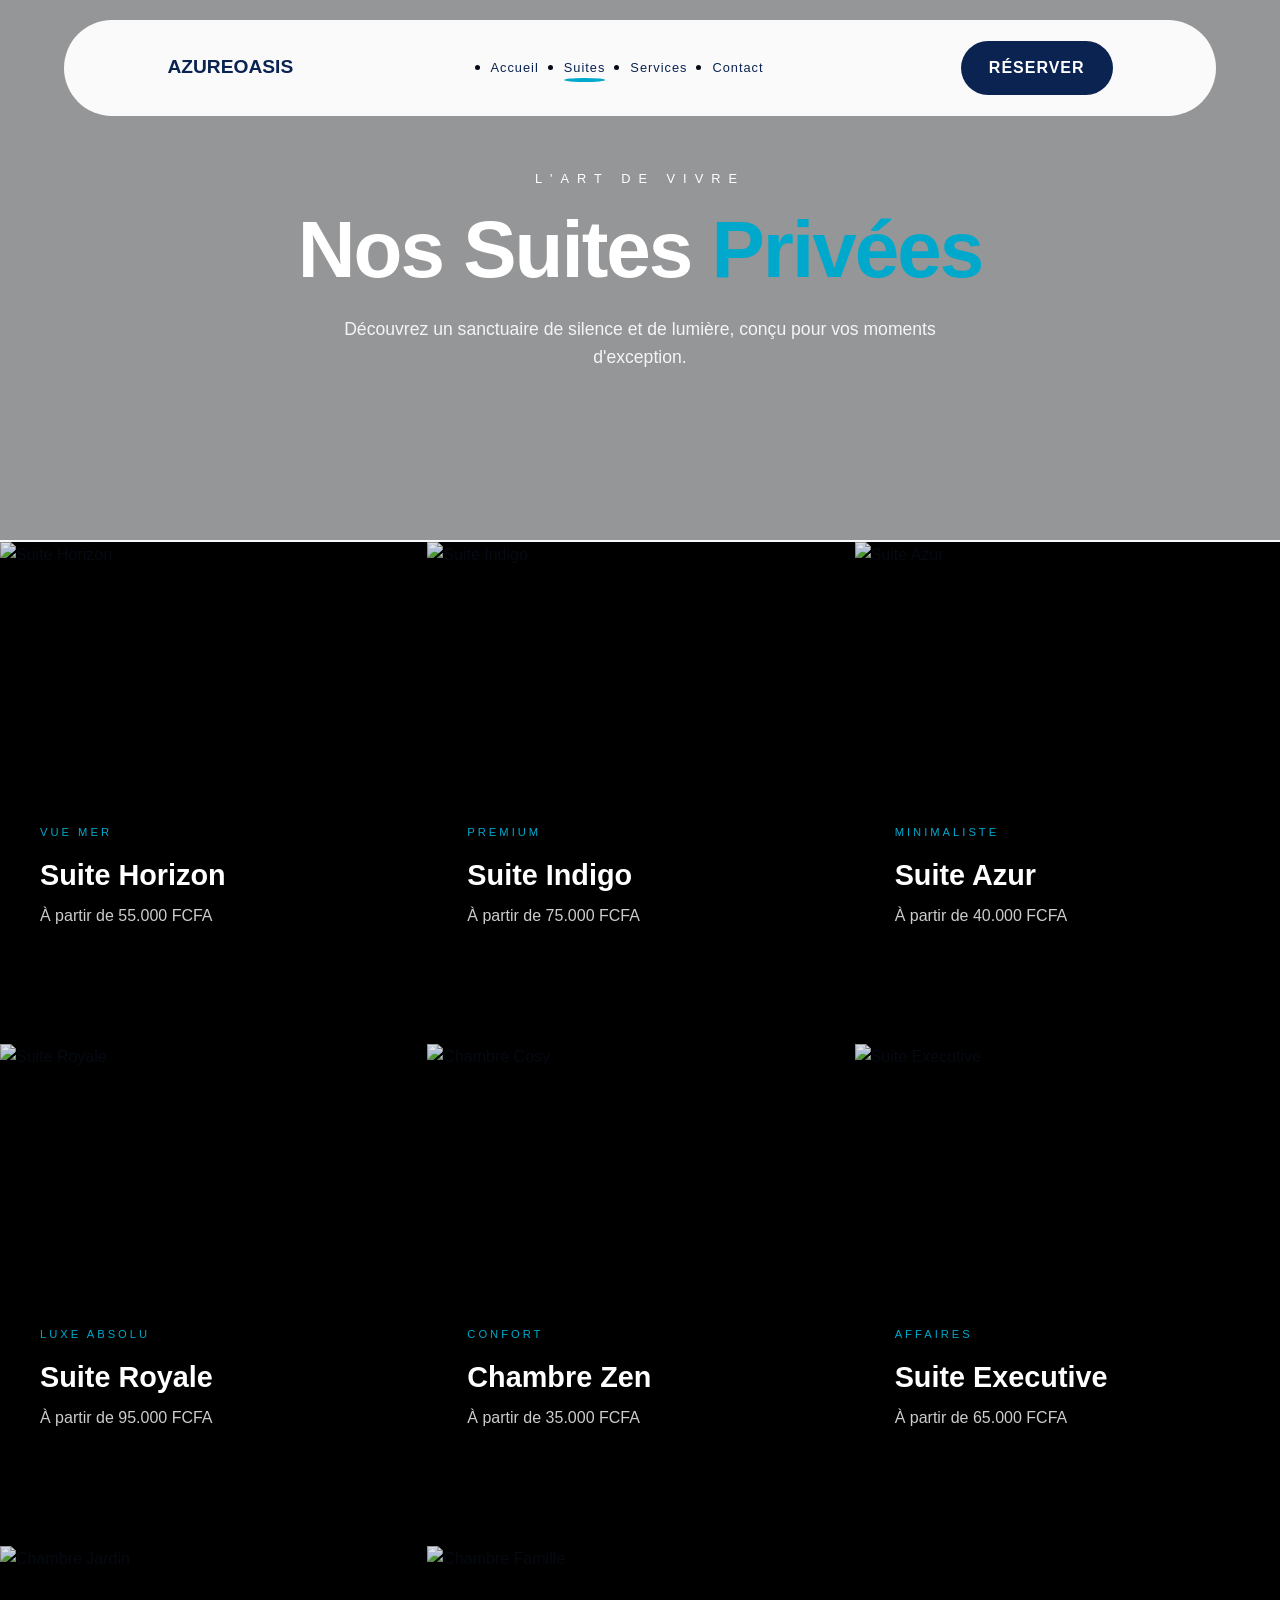
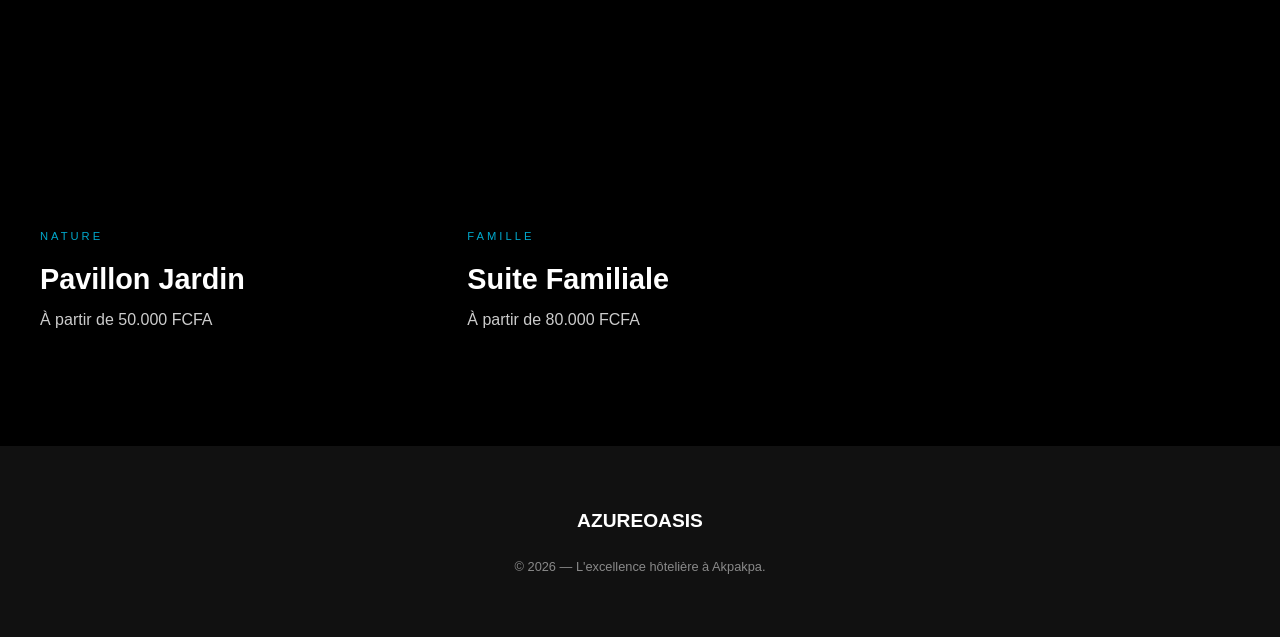
==== chambres.html @ 3ba2c3cc "Add files via upload" ====
<!DOCTYPE html>
<html lang="fr">
<head>
    <meta charset="UTF-8">
    <meta name="viewport" content="width=device-width, initial-scale=1.0">
    <title>Nos Suites | Azure Oasis</title>
    <link href="https://fonts.googleapis.com/css2?family=Inter:wght@300;400;600;900&display=swap" rel="stylesheet">
    <link rel="stylesheet" href="css/theme.css">
    <link rel="stylesheet" href="css/main.css">
    <style>
        /* Grille de luxe à 3 colonnes */
        .rooms-gallery {
            display: grid;
            grid-template-columns: repeat(auto-fill, minmax(400px, 1fr));
            gap: 2px; /* Espacement minimal pour un look "Mosaïque" */
            padding: 0;
            background: #000;
        }

        .room-item {
            position: relative;
            height: 500px;
            overflow: hidden;
            cursor: pointer;
        }

        .room-item img {
            width: 100%;
            height: 100%;
            object-fit: cover;
            transition: transform 1.2s cubic-bezier(0.165, 0.84, 0.44, 1);
        }

        /* Overlay permanent discret qui s'intensifie au survol */
        .room-details {
            position: absolute;
            top: 0; left: 0; width: 100%; height: 100%;
            background: linear-gradient(to bottom, rgba(0,0,0,0.1), rgba(0,0,0,0.8));
            display: flex;
            flex-direction: column;
            justify-content: flex-end;
            padding: 40px;
            color: white;
            transition: 0.5s;
        }

        .room-item:hover img {
            transform: scale(1.1);
        }

        .room-item:hover .room-details {
            background: rgba(10, 35, 81, 0.6); /* Rappel de ton bleu Azure */
        }

        .room-category {
            font-size: 0.7rem;
            text-transform: uppercase;
            letter-spacing: 3px;
            margin-bottom: 10px;
            color: var(--accent);
        }

        .room-title {
            font-size: 1.8rem;
            font-weight: 700;
            margin-bottom: 5px;
        }

        .room-price-tag {
            font-weight: 300;
            opacity: 0.8;
        }

        .room-action {
            margin-top: 20px;
            transform: translateY(20px);
            opacity: 0;
            transition: 0.4s;
        }

        .room-item:hover .room-action {
            transform: translateY(0);
            opacity: 1;
        }

        @media (max-width: 768px) {
            .rooms-gallery { grid-template-columns: 1fr; }
            .room-item { height: 400px; }
        }
    </style>
</head>
<body>

    <nav class="navbar">
        <div class="logo">AZURE<span>OASIS</span></div>
        <ul class="nav-links">
            <li><a href="index.html">Accueil</a></li>
            <li><a href="chambres.html" class="active">Suites</a></li>
            <li><a href="services.html">Services</a></li>
            <li><a href="contact.html">Contact</a></li>
        </ul>
        <a href="reservation.html" class="btn-primary" style="border-radius: 50px;">Réserver</a>
    </nav>

    <header class="rooms-header" style="
    position: relative;
    height: 60vh;
    display: flex;
    align-items: center;
    justify-content: center;
    text-align: center;
    color: white;
    background: linear-gradient(rgba(0,0,0,0.4), rgba(0,0,0,0.4)), 
                url('https://images.unsplash.com/photo-1542314831-068cd1dbfeeb?auto=format&fit=crop&w=1920&q=80') no-repeat center/cover;
    background-attachment: fixed; /* Effet Parallaxe pour plus de luxe */
    margin-bottom: 2px;
">
    <div class="content animate__animated animate__fadeIn">
        <span style="letter-spacing: 8px; text-transform: uppercase; font-size: 0.8rem; font-weight: 300; display: block; margin-bottom: 20px;">L'art de vivre</span>
        <h1 style="font-size: clamp(3rem, 8vw, 5rem); font-weight: 900; letter-spacing: -2px; line-height: 1;">Nos Suites <span style="color: var(--accent);">Privées</span></h1>
        <p style="max-width: 600px; margin: 25px auto 0; font-size: 1.1rem; opacity: 0.9; font-weight: 300;">Découvrez un sanctuaire de silence et de lumière, conçu pour vos moments d'exception.</p>
    </div>
</header>
    <main class="rooms-gallery">
        
        <div class="room-item">
            <img src="https://images.unsplash.com/photo-1631049307264-da0ec9d70304?auto=format&fit=crop&w=800&q=80" alt="Suite Horizon">
            <div class="room-details">
                <span class="room-category">Vue Mer</span>
                <div class="room-title">Suite Horizon</div>
                <div class="room-price-tag">À partir de 55.000 FCFA</div>
                <div class="room-action"><a href="reservation.html" class="btn-primary">Sélectionner</a></div>
            </div>
        </div>

        <div class="room-item">
            <img src="https://images.unsplash.com/photo-1595576508898-0ad5c879a061?auto=format&fit=crop&w=800&q=80" alt="Suite Indigo">
            <div class="room-details">
                <span class="room-category">Premium</span>
                <div class="room-title">Suite Indigo</div>
                <div class="room-price-tag">À partir de 75.000 FCFA</div>
                <div class="room-action"><a href="reservation.html" class="btn-primary">Sélectionner</a></div>
            </div>
        </div>

        <div class="room-item">
            <img src="https://images.unsplash.com/photo-1618773928121-c32242e63f39?auto=format&fit=crop&w=800&q=80" alt="Suite Azur">
            <div class="room-details">
                <span class="room-category">Minimaliste</span>
                <div class="room-title">Suite Azur</div>
                <div class="room-price-tag">À partir de 40.000 FCFA</div>
                <div class="room-action"><a href="reservation.html" class="btn-primary">Sélectionner</a></div>
            </div>
        </div>

        <div class="room-item">
            <img src="https://images.unsplash.com/photo-1582719478250-c89cae4dc85b?auto=format&fit=crop&w=800&q=80" alt="Suite Royale">
            <div class="room-details">
                <span class="room-category">Luxe Absolu</span>
                <div class="room-title">Suite Royale</div>
                <div class="room-price-tag">À partir de 95.000 FCFA</div>
                <div class="room-action"><a href="reservation.html" class="btn-primary">Sélectionner</a></div>
            </div>
        </div>

        <div class="room-item">
            <img src="https://images.unsplash.com/photo-1560185007-cde436f6a4d0?auto=format&fit=crop&w=800&q=80" alt="Chambre Cosy">
            <div class="room-details">
                <span class="room-category">Confort</span>
                <div class="room-title">Chambre Zen</div>
                <div class="room-price-tag">À partir de 35.000 FCFA</div>
                <div class="room-action"><a href="reservation.html" class="btn-primary">Sélectionner</a></div>
            </div>
        </div>

        <div class="room-item">
            <img src="https://images.unsplash.com/photo-1590490360182-c33d57733427?auto=format&fit=crop&w=800&q=80" alt="Suite Executive">
            <div class="room-details">
                <span class="room-category">Affaires</span>
                <div class="room-title">Suite Executive</div>
                <div class="room-price-tag">À partir de 65.000 FCFA</div>
                <div class="room-action"><a href="reservation.html" class="btn-primary">Sélectionner</a></div>
            </div>
        </div>

        <div class="room-item">
            <img src="https://images.unsplash.com/photo-1598928506311-c55ded91a20c?auto=format&fit=crop&w=800&q=80" alt="Chambre Jardin">
            <div class="room-details">
                <span class="room-category">Nature</span>
                <div class="room-title">Pavillon Jardin</div>
                <div class="room-price-tag">À partir de 50.000 FCFA</div>
                <div class="room-action"><a href="reservation.html" class="btn-primary">Sélectionner</a></div>
            </div>
        </div>

        <div class="room-item">
            <img src="https://images.unsplash.com/photo-1505691938895-1758d7eaa511?auto=format&fit=crop&w=800&q=80" alt="Chambre Famille">
            <div class="room-details">
                <span class="room-category">Famille</span>
                <div class="room-title">Suite Familiale</div>
                <div class="room-price-tag">À partir de 80.000 FCFA</div>
                <div class="room-action"><a href="reservation.html" class="btn-primary">Sélectionner</a></div>
            </div>
        </div>

    </main>

    <footer class="footer" style="background: #111; color: white; padding: 60px 8%; text-align: center;">
        <div class="logo" style="color: white; margin-bottom: 20px;">AZURE<span>OASIS</span></div>
        <p style="opacity: 0.5; font-size: 0.8rem;">© 2026 — L'excellence hôtelière à Akpakpa.</p>
    </footer>

    <script src="js/config.js"></script>
    <script src="js/scripts.js"></script>
</body>
</html>
---- css/theme.css ----
/* -----------------------------------------------------------
   VARIABLES : Palette "Azure Prestige" (Bleu, Argent, Blanc)
 
  ----------------------------------------------------------- */
html {
    scroll-behavior: smooth;
}
:root {
    --primary: #0A2351;      /* Bleu Nuit - Luxe et profondeur */
    --secondary: #788291;    /* Gris Acier - Modernité */
    --accent: #00A8CC;       /* Bleu Éclatant - Pour les détails */
    --dark: #050A14;         /* Presque Noir - Texte */
    --white: #FFFFFF;
    --bg-color: #F8FAFC;     /* Blanc bleuté très léger */
    --section-alt: #EDF2F7;  /* Gris clair pour les fonds de section */
    --shadow-soft: 0 10px 30px rgba(10, 35, 81, 0.05);
    --shadow-hover: 0 20px 40px rgba(10, 35, 81, 0.12);
    --transition: all 0.4s cubic-bezier(0.4, 0, 0.2, 1);
}

/* -----------------------------------------------------------
   BASES
   ----------------------------------------------------------- */
* {
    margin: 0; padding: 0; box-sizing: border-box;
}

body {
    font-family: 'Plus Jakarta Sans', sans-serif;
    background-color: var(--bg-color);
    color: var(--dark);
    line-height: 1.6;
}

h1, h2, h3, .logo {
    font-family: 'Outfit', sans-serif;
}

a { text-decoration: none; transition: var(--transition); }
section { padding: 100px 8%; }

/* -----------------------------------------------------------
   NAVIGATION (STYLISÉE AZURE)
   ----------------------------------------------------------- */
/* --- NAVBAR FLOATING GLASS --- */
.navbar {
    display: flex;
    justify-content: space-between;
    align-items: center;
    padding: 15px 40px;
    background: rgba(255, 255, 255, 0.8); /* Fond blanc transparent */
    backdrop-filter: blur(15px); /* Effet de flou "verre" */
    -webkit-backdrop-filter: blur(15px);
    position: fixed;
    width: 90%; /* Ne prend pas toute la largeur */
    max-width: 1200px;
    top: 20px;
    left: 50%;
    transform: translateX(-50%); /* Centre la barre */
    z-index: 1000;
    border-radius: 100px; /* Bords très arrondis */
    border: 1px solid rgba(255, 255, 255, 0.3);
    box-shadow: 0 10px 30px rgba(0, 0, 0, 0.08);
}

.nav-links {
    display: flex;
    gap: 25px;
}

.nav-links a {
    font-size: 0.8rem;
    letter-spacing: 1px;
    color: var(--primary);
    position: relative;
    padding: 5px 0;
}

/* Petit point sous le lien actif */
.nav-links a.active::after {
    content: '';
    position: absolute;
    bottom: -2px;
    left: 50%;
    transform: translateX(-50%);
    width: 4px;
    height: 4px;
    background: var(--accent);
    border-radius: 50%;
}

.logo {
    font-size: 1.2rem;
    font-weight: 900;
    color: var(--primary);
}
/* -----------------------------------------------------------
   BOUTONS (SQUARE LUXURY)
   ----------------------------------------------------------- */
.btn-primary {
    background: var(--primary);
    color: var(--white) !important;
    padding: 14px 28px;
    border-radius: 4px; /* Bords plus droits pour plus de sérieux */
    font-weight: 800;
    border: none;
    cursor: pointer;
    display: inline-block;
    text-transform: uppercase;
    letter-spacing: 1px;
}

.btn-primary:hover {
    background: var(--accent);
    transform: translateY(-2px);
    box-shadow: 0 8px 15px rgba(0, 168, 204, 0.3);
}

/* -----------------------------------------------------------
   CARTES CHAMBRES & SERVICES
   ----------------------------------------------------------- */
.card-container {
    display: grid;
    grid-template-columns: repeat(auto-fit, minmax(320px, 1fr));
    gap: 40px;
}

.room-card {
    background: var(--white);
    border-radius: 12px;
    overflow: hidden;
    box-shadow: var(--shadow-soft);
    transition: var(--transition);
    border: 1px solid rgba(0,0,0,0.03);
}

.room-card:hover {
    transform: translateY(-10px);
    box-shadow: var(--shadow-hover);
}

.room-img-container {
    height: 250px;
    position: relative;
    overflow: hidden;
}

.room-img-container img {
    width: 100%; height: 100%; object-fit: cover;
}

.room-price {
    position: absolute;
    top: 20px;
    right: 20px;
    background: var(--primary);
    color: white;
    padding: 8px 15px;
    font-weight: 800;
    font-size: 0.9rem;
    border-radius: 4px;
}

.room-info { padding: 30px; }
.room-info h3 { color: var(--primary); margin-bottom: 10px; }

/* Services */
.service-card {
    text-align: center;
    padding: 50px 30px;
    background: var(--white);
    border-radius: 12px;
    transition: var(--transition);
}

.service-card:hover {
    background: var(--primary);
    color: white;
}

.service-card .icon { font-size: 3rem; margin-bottom: 20px; display: block; }

/* -----------------------------------------------------------
   FOOTER (SOMBRE & ÉLÉGANT)
   ----------------------------------------------------------- */
.footer {
    background: var(--dark);
    color: var(--white);
    padding: 80px 8% 40px;
}

.footer-grid {
    display: grid;
    grid-template-columns: 1.5fr 1fr;
    gap: 100px;
    margin-bottom: 50px;
}

.footer h3 { color: var(--accent); margin-bottom: 15px; }

.footer-bottom {
    text-align: center;
    padding-top: 40px;
    border-top: 1px solid rgba(255,255,255,0.1);
    font-size: 0.8rem;
    opacity: 0.6;
}

/* -----------------------------------------------------------
   HERO AJUSTEMENTS
   ----------------------------------------------------------- */
.hero {
    height: 100vh;
    display: flex;
    align-items: center;
    justify-content: center;
    text-align: center;
    color: white;
}

.hero h1 {
    font-size: clamp(2.5rem, 8vw, 4.5rem);
    text-shadow: 0 4px 10px rgba(0,0,0,0.3);
}
---- css/main.css ----
/* -----------------------------------------------------------
   ANIMATIONS & EFFETS SPECIFIQUES (main.css)
   ----------------------------------------------------------- */

/* Effet de fondu au survol des liens de navigation */
.nav-links a::after {
    content: '';
    display: block;
    width: 0;
    height: 2px;
    background: var(--primary);
    transition: width 0.3s;
}

.nav-links a:hover::after, .nav-links a.active::after {
    width: 100%;
}

/* --- PAGE CHAMBRES : Details & Badges --- */
.room-badge {
    display: inline-block;
    padding: 4px 12px;
    background: var(--section-alt);
    color: var(--secondary);
    border-radius: 50px;
    font-size: 0.75rem;
    font-weight: 700;
    margin-right: 8px;
    margin-bottom: 10px;
}

.room-features {
    list-style: none;
    margin: 20px 0;
    padding: 0;
}

.room-features li {
    font-size: 0.9rem;
    margin-bottom: 8px;
    display: flex;
    align-items: center;
    gap: 10px;
}

.room-features li::before {
    content: '✓';
    color: var(--primary);
    font-weight: bold;
}

/* --- PAGE SERVICES : Grille Iconographique --- */
.service-card {
    background: var(--white);
    padding: 50px 30px;
    border-radius: 30px;
    text-align: center;
    border: 1px solid rgba(0,0,0,0.03);
    transition: var(--transition);
}

.service-card:hover {
    background: var(--primary);
    color: var(--white);
}

.service-card .icon {
    font-size: 3rem;
    margin-bottom: 20px;
    display: block;
}

.service-card:hover p {
    color: rgba(255,255,255,0.8);
}

/* --- PAGE GALERIE : Style Masonry --- */
.gallery-container {
    columns: 3 300px;
    column-gap: 20px;
}

.gallery-container img {
    width: 100%;
    border-radius: 20px;
    margin-bottom: 20px;
    transition: var(--transition);
    cursor: zoom-in;
}

.gallery-container img:hover {
    transform: scale(1.03);
    box-shadow: var(--shadow-hover);
}

/* --- PAGE CONTACT : Map & Infos --- */
.map-container {
    width: 100%;
    height: 450px;
    border-radius: 30px;
    overflow: hidden;
    box-shadow: var(--shadow-soft);
    border: 8px solid var(--white);
}

.contact-info-card {
    display: flex;
    flex-direction: column;
    gap: 25px;
}

.contact-item {
    display: flex;
    align-items: center;
    gap: 20px;
}

.contact-item i {
    width: 50px;
    height: 50px;
    background: var(--section-alt);
    display: flex;
    align-items: center;
    justify-content: center;
    border-radius: 15px;
    font-size: 1.2rem;
}

/* --- FOOTER : Newsletter Mini --- */
.newsletter-input {
    display: flex;
    gap: 10px;
    margin-top: 20px;
}

.newsletter-input input {
    background: rgba(255,255,255,0.05);
    border: 1px solid rgba(255,255,255,0.1);
    padding: 12px;
    border-radius: 8px;
    color: white;
    flex: 1;
}

/* --- RESPONSIVE ADJUSTMENTS --- */
@media (max-width: 600px) {
    .res-grid {
        grid-template-columns: 1fr;
    }
    
    .hero h1 {
        font-size: 2.5rem;
    }
}
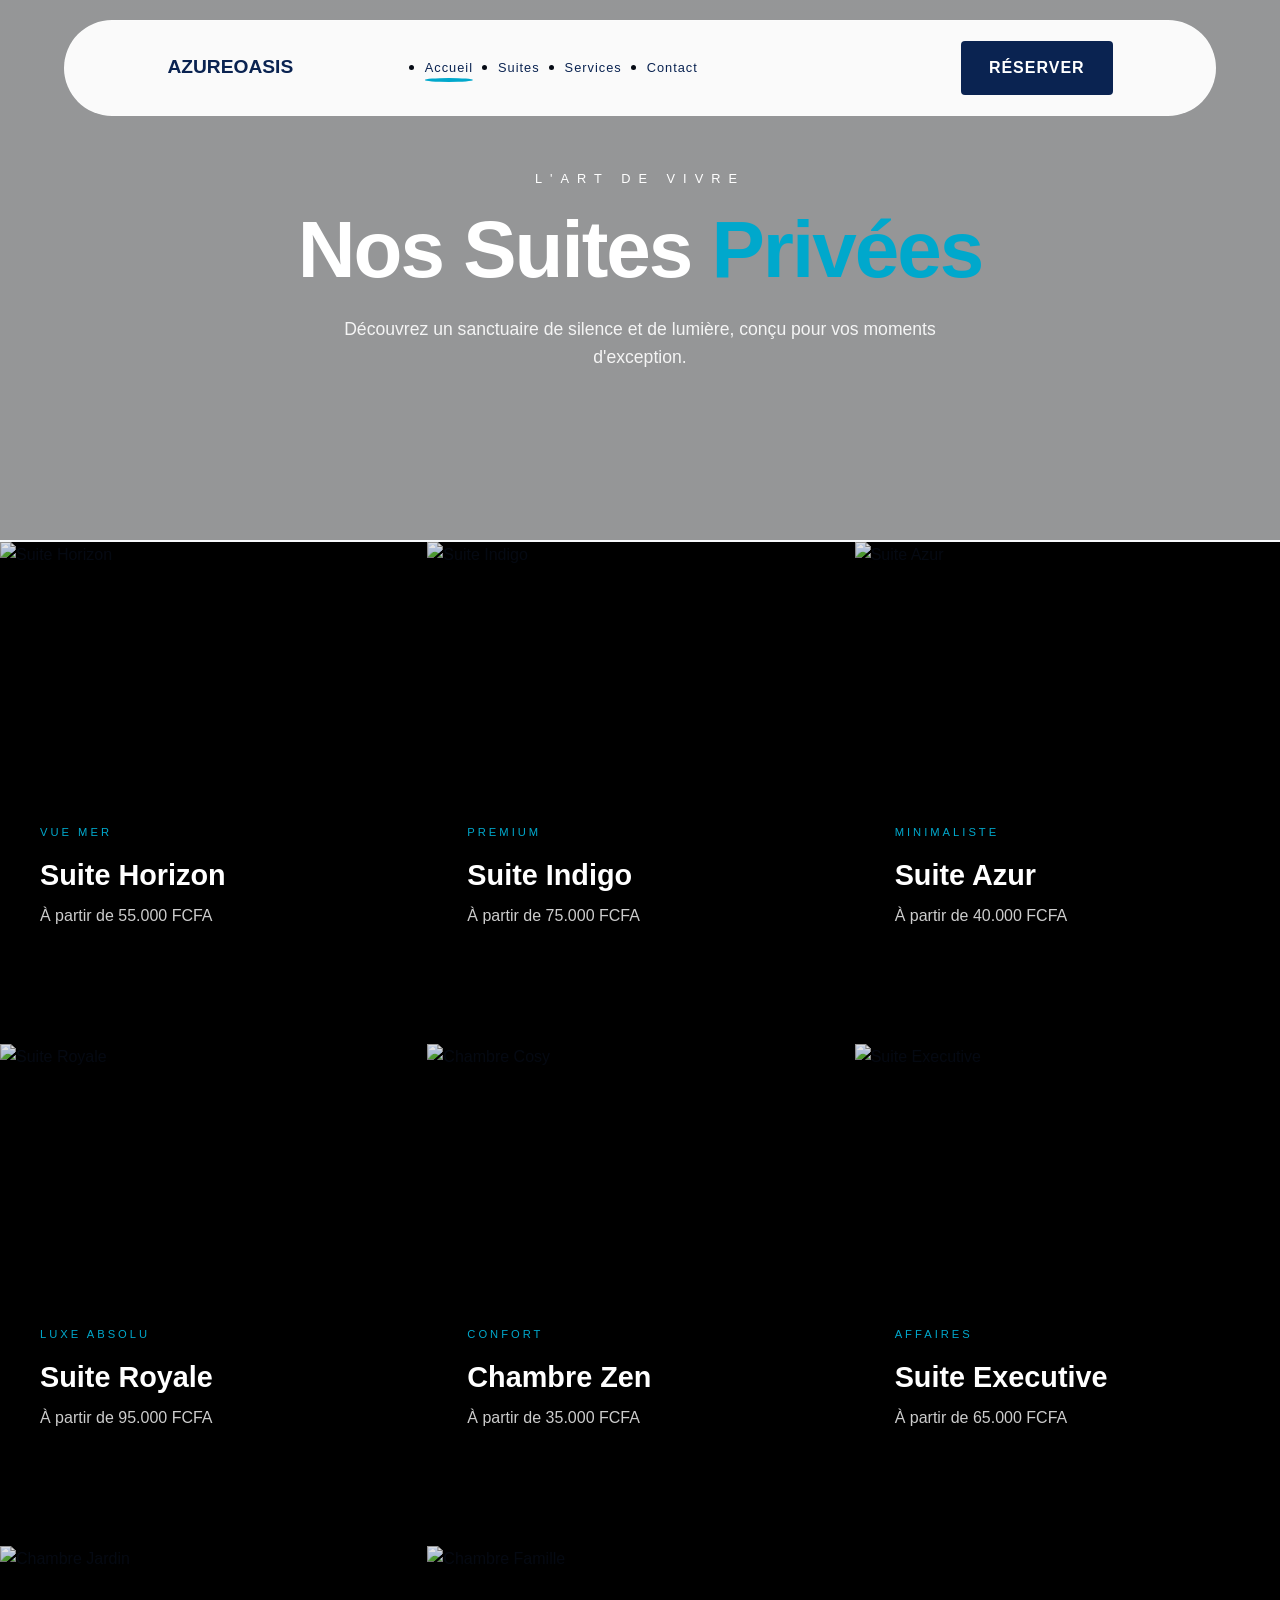
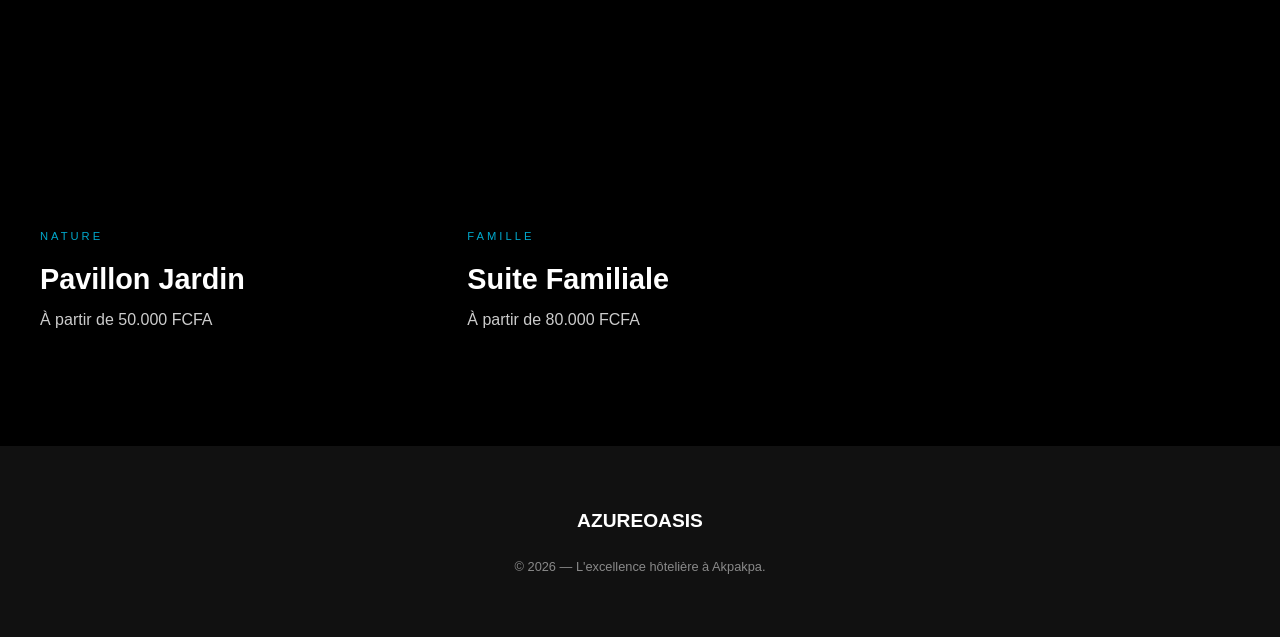
==== commit ff2f1419: "Update chambres.html" ====
--- a/chambres.html
+++ b/chambres.html
@@ -92,15 +92,25 @@
 <body>
 
     <nav class="navbar">
-        <div class="logo">AZURE<span>OASIS</span></div>
-        <ul class="nav-links">
-            <li><a href="index.html">Accueil</a></li>
-            <li><a href="chambres.html" class="active">Suites</a></li>
-            <li><a href="services.html">Services</a></li>
-            <li><a href="contact.html">Contact</a></li>
-        </ul>
-        <a href="reservation.html" class="btn-primary" style="border-radius: 50px;">Réserver</a>
-    </nav>
+    <div class="logo">AZURE<span>OASIS</span></div>
+    
+    <ul class="nav-links" id="navLinks">
+        <li><a href="index.html" class="active">Accueil</a></li>
+        <li><a href="chambres.html">Suites</a></li>
+        <li><a href="services.html">Services</a></li>
+        <li><a href="contact.html">Contact</a></li>
+    </ul>
+
+    <div class="menu-toggle" id="mobile-menu">
+        <span class="bar"></span>
+        <span class="bar"></span>
+        <span class="bar"></span>
+    </div>
+
+    <div class="nav-contact nav-btn-desktop">
+        <a href="reservation.html" class="btn btn-primary">Réserver</a>
+    </div>
+</nav>
 
     <header class="rooms-header" style="
     position: relative;
@@ -213,4 +223,4 @@
     <script src="js/config.js"></script>
     <script src="js/scripts.js"></script>
 </body>
-</html>+</html>
